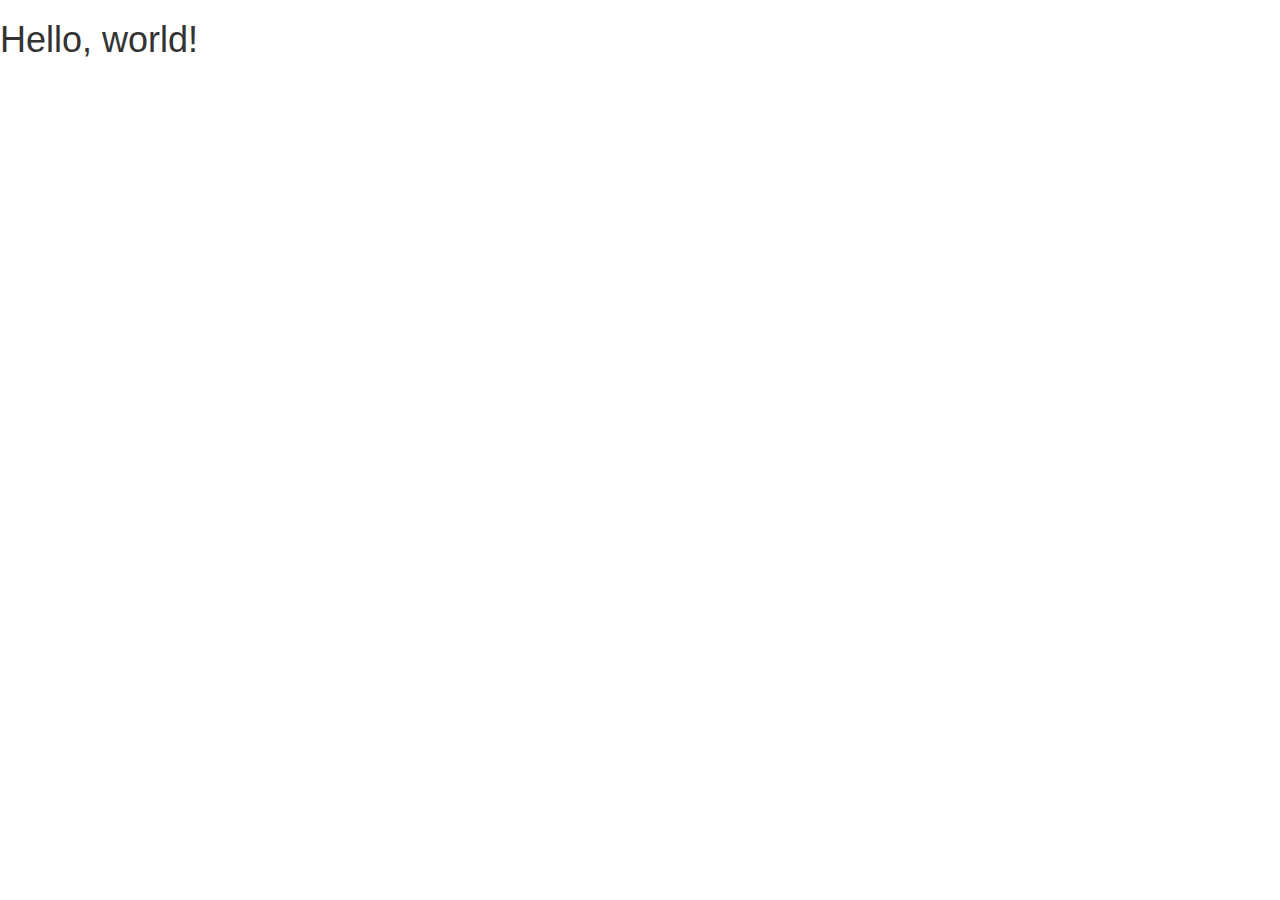
==== index.html @ d3412281 "test" ====
<!DOCTYPE html>
<html lang="ja">
  <head>
    <meta charset="utf-8">
    <meta http-equiv="X-UA-Compatible" content="IE=edge">
    <meta name="viewport" content="width=device-width, initial-scale=1">
    <title>Bootstrap Sample</title>
    <!-- BootstrapのCSS読み込み -->
    <link rel="stylesheet" href="//maxcdn.bootstrapcdn.com/bootstrap/3.3.5/css/bootstrap.min.css">
    <!-- jQuery読み込み -->
    <script src="//ajax.googleapis.com/ajax/libs/jquery/1.11.3/jquery.min.js"></script>
    <!-- BootstrapのJS読み込み -->
    <script src="//maxcdn.bootstrapcdn.com/bootstrap/3.3.5/js/bootstrap.min.js"></script>
  </head>
  <body>
    <h1>Hello, world!</h1>
  </body>
</html>
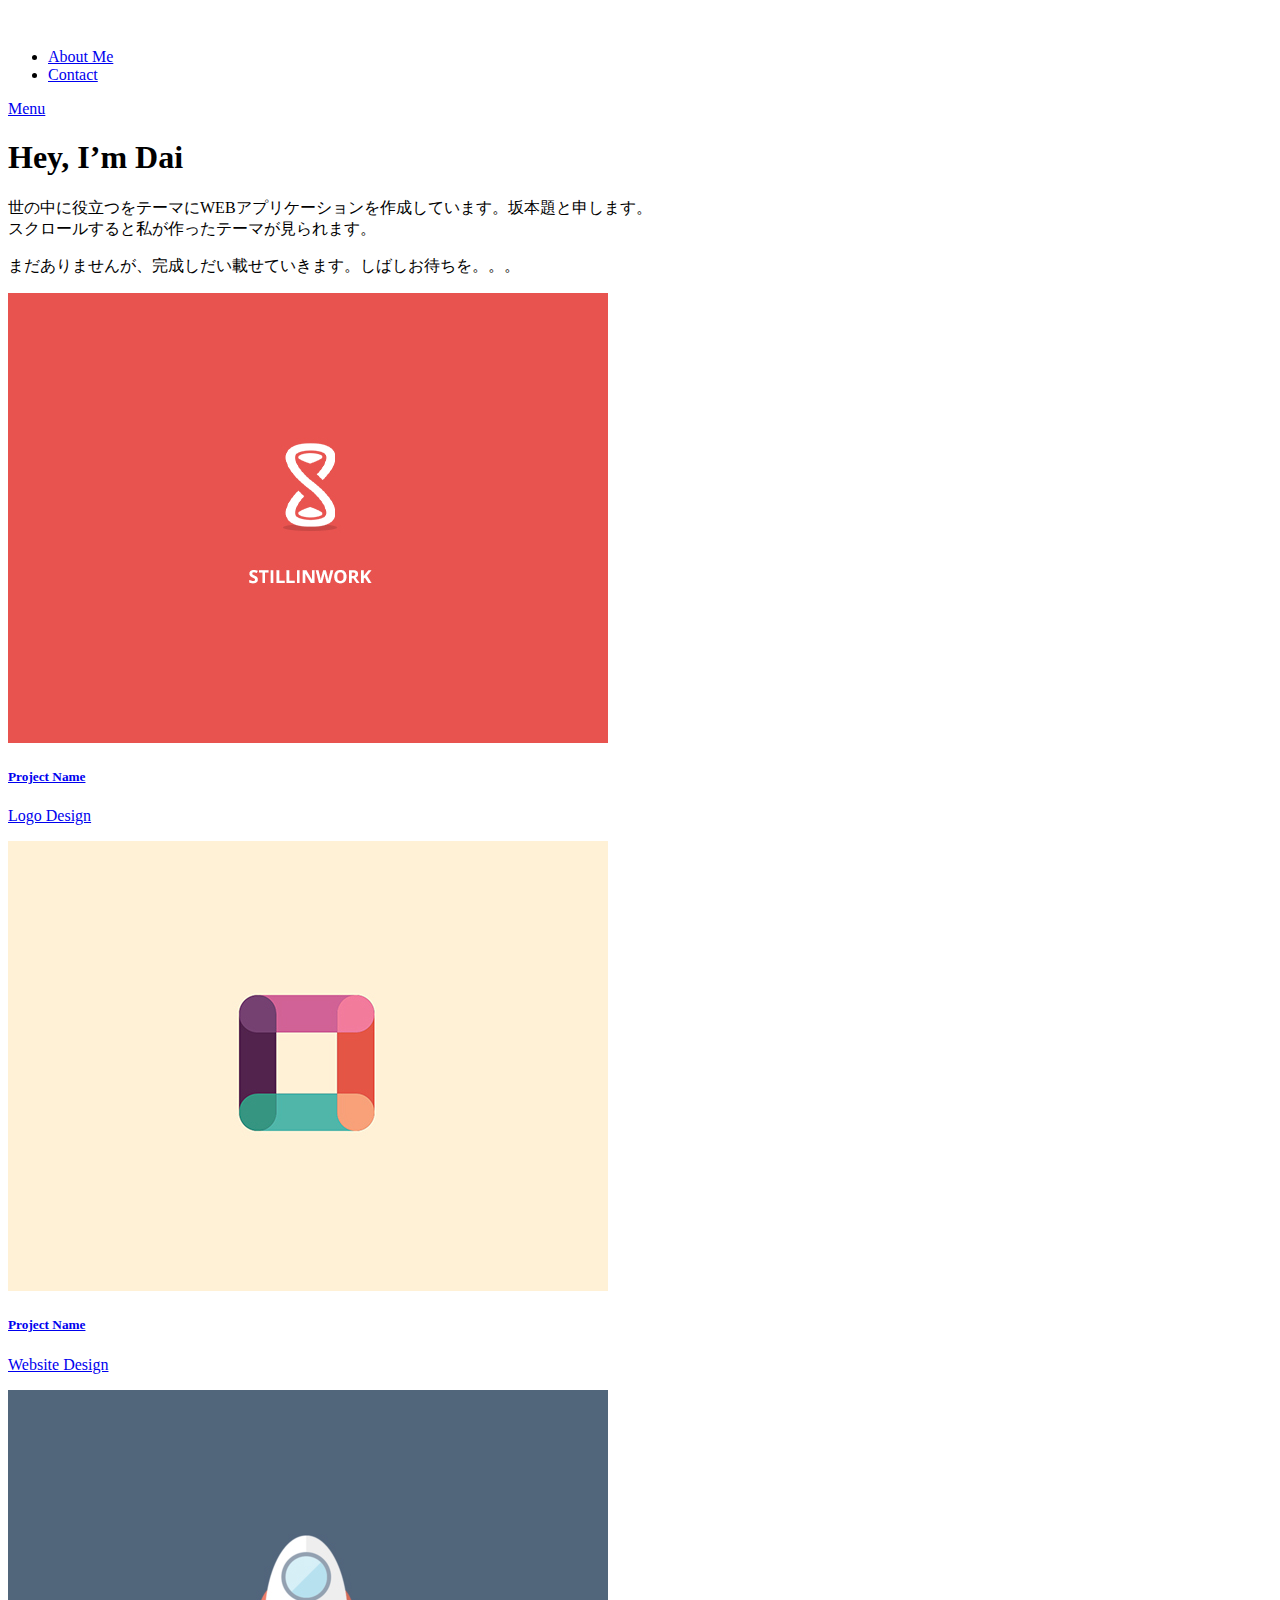
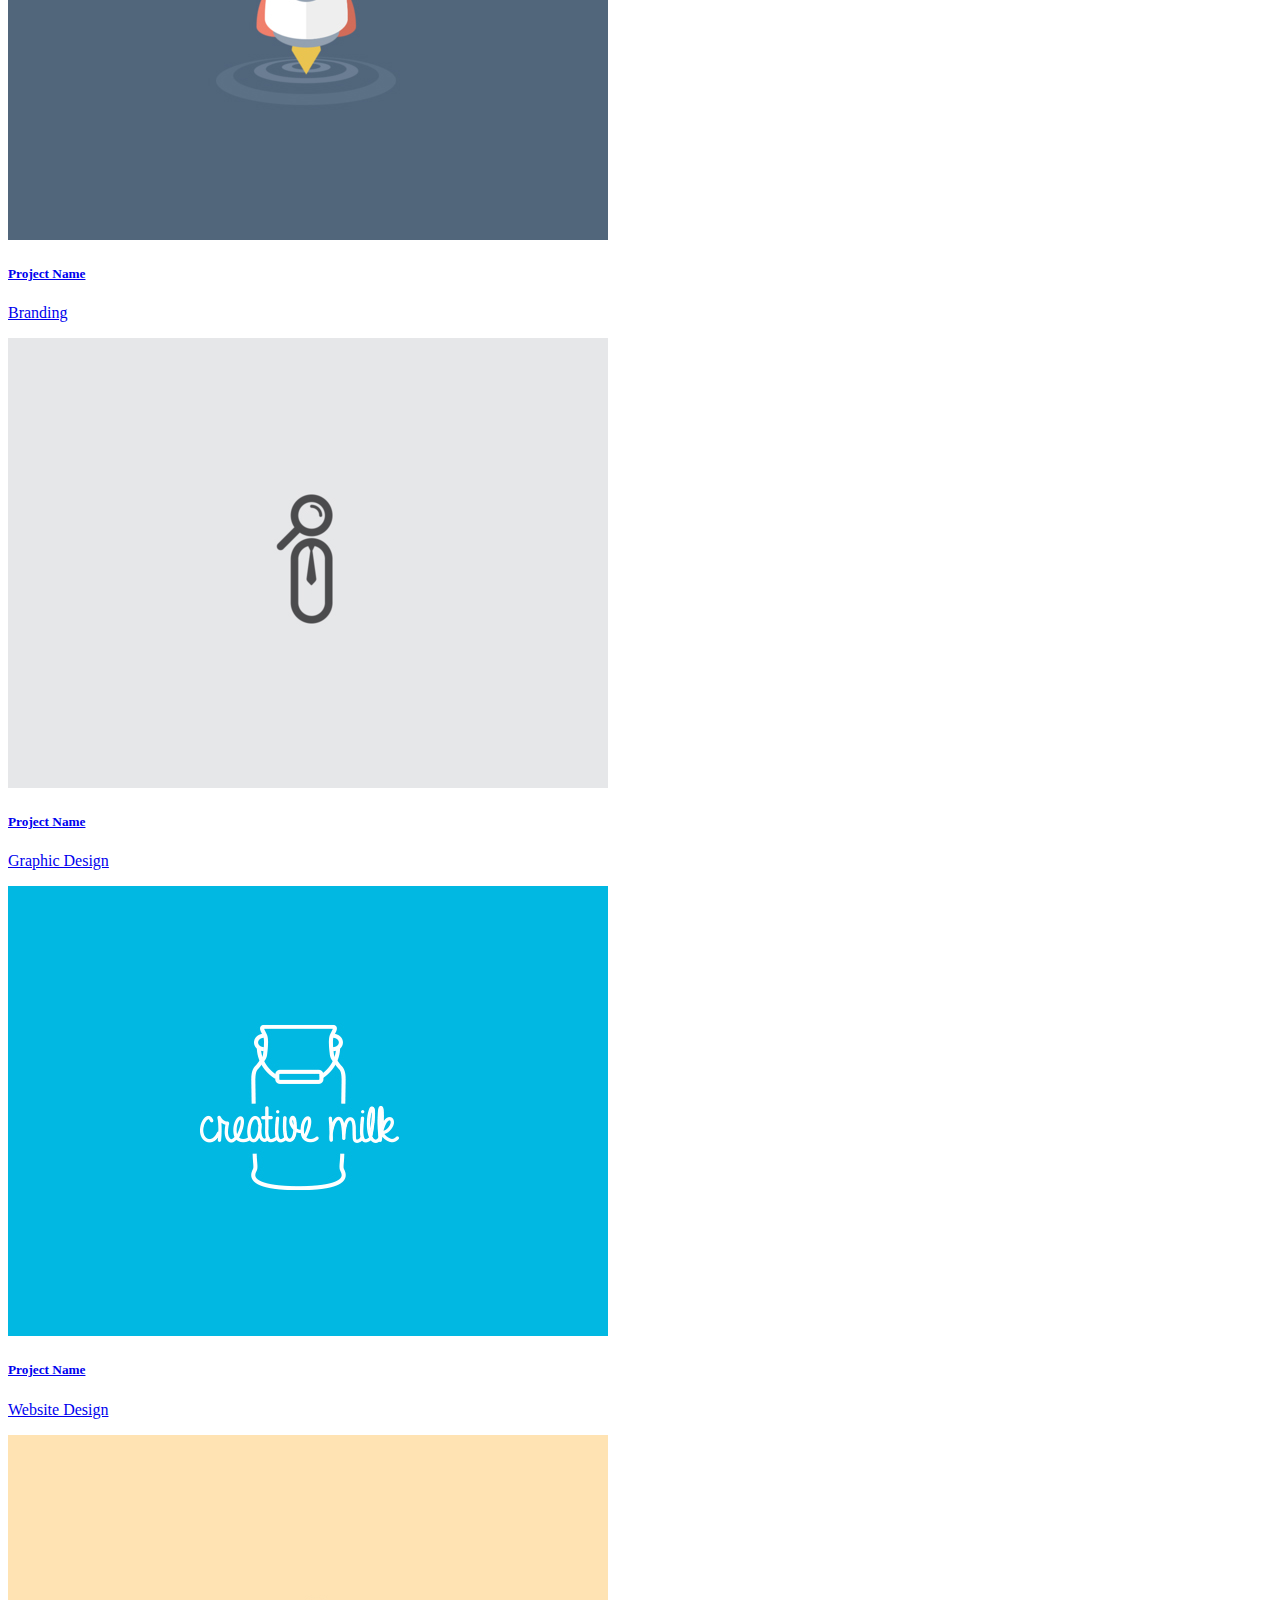
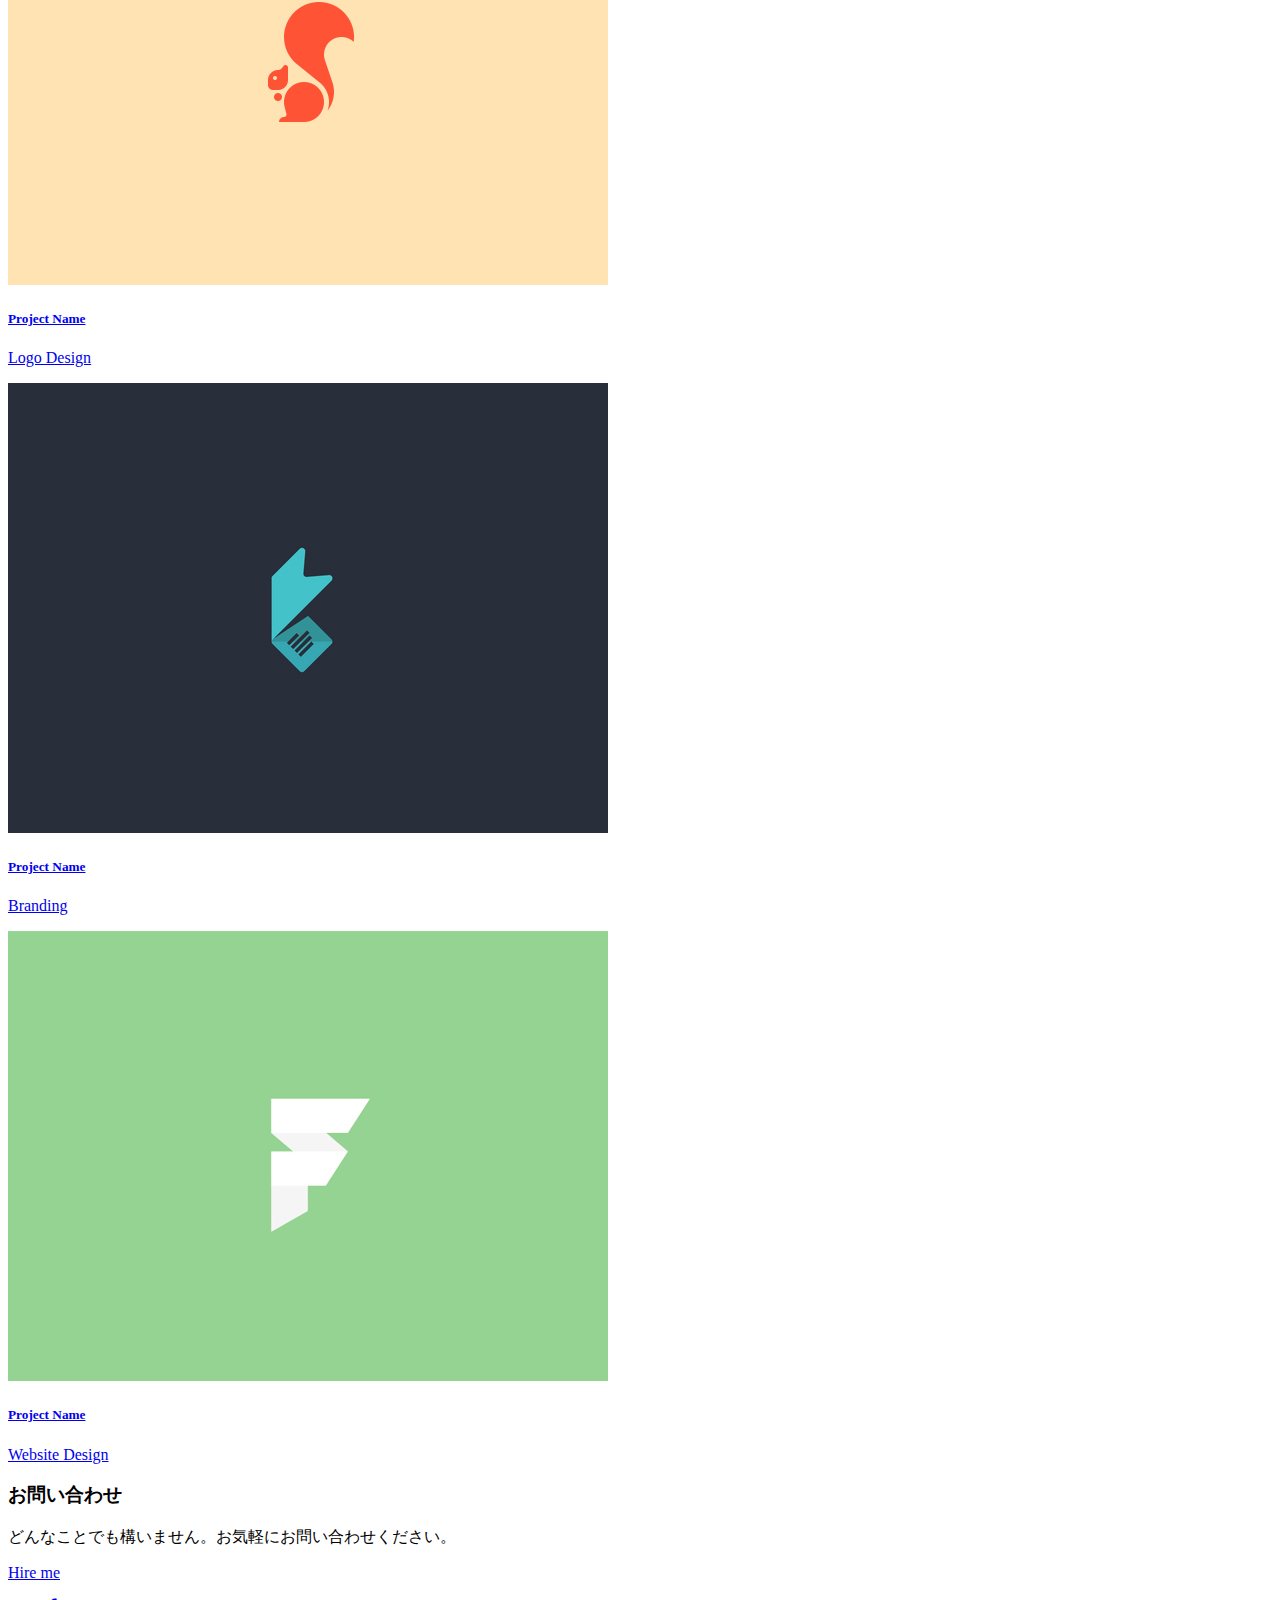
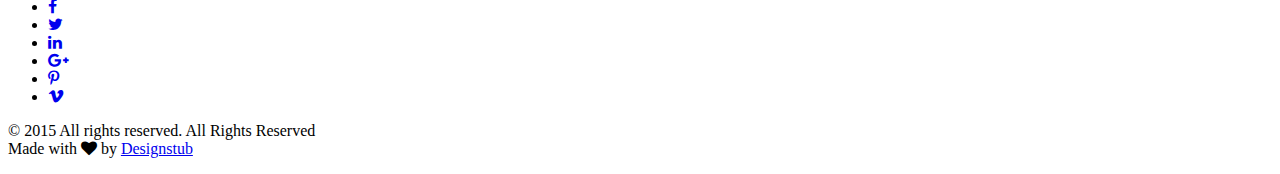
==== commit 0da4660b: "portforio" ====
--- a/index.html
+++ b/index.html
@@ -1,18 +1,179 @@
-<!DOCTYPE html>
-<html lang="ja">
-  <head>
-    <meta charset="utf-8">
-    <meta http-equiv="X-UA-Compatible" content="IE=edge">
-    <meta name="viewport" content="width=device-width, initial-scale=1">
-    <title>Bootstrap Sample</title>
-    <!-- BootstrapのCSS読み込み -->
-    <link rel="stylesheet" href="//maxcdn.bootstrapcdn.com/bootstrap/3.3.5/css/bootstrap.min.css">
-    <!-- jQuery読み込み -->
-    <script src="//ajax.googleapis.com/ajax/libs/jquery/1.11.3/jquery.min.js"></script>
-    <!-- BootstrapのJS読み込み -->
-    <script src="//maxcdn.bootstrapcdn.com/bootstrap/3.3.5/js/bootstrap.min.js"></script>
-  </head>
-  <body>
-    <h1>Hello, world!</h1>
-  </body>
+<!doctype html>
+<!--[if lt IE 7]>      <html class="no-js lt-ie9 lt-ie8 lt-ie7" lang=""> <![endif]-->
+<!--[if IE 7]>         <html class="no-js lt-ie9 lt-ie8" lang=""> <![endif]-->
+<!--[if IE 8]>         <html class="no-js lt-ie9" lang=""> <![endif]-->
+<!--[if gt IE 8]><!-->
+<html class="no-js" lang="">
+<!--<![endif]-->
+
+<head>
+<meta charset="utf-8">
+<meta name="description" content="WEBエンジニア　坂本 題のポートフォリオです。制作したもの一覧はこちら。">
+<meta name="viewport" content="width=device-width, initial-scale=1">
+<title>Minifolio - Bootstrap Responsive Resume, Personal Portfolio Template</title>
+<link rel="stylesheet" href="css/bootstrap.min.css">
+<link rel="stylesheet" href="css/jquery.fancybox.css">
+<link rel="stylesheet" href="css/main.css">
+<link rel="stylesheet" href="css/responsive.css">
+<link rel="stylesheet" href="css/animate.min.css">
+<link rel="stylesheet" href="https://maxcdn.bootstrapcdn.com/font-awesome/4.4.0/css/font-awesome.min.css">
+</head>
+
+<body>
+<!-- header section -->
+<section class="banner" role="banner">
+  <header id="header"> 
+    <!-- navigation section  -->
+    <div class="header-content clearfix"> <a class="logo" href="#"><img src="images/logo.png" alt="Mafolio"></a>
+      <nav class="navigation" role="navigation">
+        <ul class="primary-nav">
+          <li><a href="about.html">About Me</a></li>
+          <li><a href="contact.html">Contact</a></li>
+        </ul>
+      </nav>
+      <a href="#" class="nav-toggle">Menu<span></span></a> </div>
+    <!-- navigation section  --> 
+  </header>
+  
+  <!-- banner text -->
+  <div class="container">
+    <div class="col-md-10 col-md-offset-1">
+      <div class="banner-text text-center">
+        <h1>Hey, I’m Dai</h1>
+        <p>世の中に役立つをテーマにWEBアプリケーションを作成しています。坂本題と申します。<br>スクロールすると私が作ったテーマが見られます。</p>
+        <!-- banner text --> 
+      </div>
+    </div>
+  </div>
+</section>
+<!-- header section --> 
+<!-- description text section -->
+<section id="descripton" class="section descripton">
+  <div class="container">
+    <div class="col-md-10 col-md-offset-1 text-center">
+      <p>まだありませんが、完成しだい載せていきます。しばしお待ちを。。。</p>
+    </div>
+  </div>
+</section>
+<!-- description text section --> 
+<!-- portfolio section -->
+<section id="works" class="works section no-padding">
+  <div class="container-fluid">
+    <div class="row no-gutter">
+      <div class="col-lg-3 col-md-6 col-sm-6 work"> <a href="images/work-1.jpg" class="work-box"> <img src="images/work-1.jpg" alt="">
+        <div class="overlay">
+          <div class="overlay-caption">
+            <h5>Project Name</h5>
+            <p>Logo Design</p>
+          </div>
+        </div>
+        <!-- overlay --> 
+        </a> </div>
+      <div class="col-lg-3 col-md-6 col-sm-6 work"> <a href="images/work-2.jpg" class="work-box"> <img src="images/work-2.jpg" alt="">
+        <div class="overlay">
+          <div class="overlay-caption">
+            <h5>Project Name</h5>
+            <p>Website Design</p>
+          </div>
+        </div>
+        <!-- overlay --> 
+        </a> </div>
+      <div class="col-lg-3 col-md-6 col-sm-6 work"> <a href="images/work-3.jpg" class="work-box"> <img src="images/work-3.jpg" alt="">
+        <div class="overlay">
+          <div class="overlay-caption">
+            <h5>Project Name</h5>
+            <p>Branding</p>
+          </div>
+        </div>
+        <!-- overlay --> 
+        </a> </div>
+      <div class="col-lg-3 col-md-6 col-sm-6 work"> <a href="images/work-4.jpg" class="work-box"> <img src="images/work-4.jpg" alt="">
+        <div class="overlay">
+          <div class="overlay-caption">
+            <h5>Project Name</h5>
+            <p>Graphic Design</p>
+          </div>
+        </div>
+        <!-- overlay --> 
+        </a> </div>
+      <div class="col-lg-3 col-md-6 col-sm-6 work"> <a href="images/work-5.jpg" class="work-box"> <img src="images/work-5.jpg" alt="">
+        <div class="overlay">
+          <div class="overlay-caption">
+            <h5>Project Name</h5>
+            <p>Website Design</p>
+          </div>
+        </div>
+        <!-- overlay --> 
+        </a> </div>
+      <div class="col-lg-3 col-md-6 col-sm-6 work"> <a href="images/work-6.jpg" class="work-box"> <img src="images/work-6.jpg" alt="">
+        <div class="overlay">
+          <div class="overlay-caption">
+            <h5>Project Name</h5>
+            <p>Logo Design</p>
+          </div>
+        </div>
+        <!-- overlay --> 
+        </a> </div>
+      <div class="col-lg-3 col-md-6 col-sm-6 work"> <a href="images/work-7.jpg" class="work-box"> <img src="images/work-7.jpg" alt="">
+        <div class="overlay">
+          <div class="overlay-caption">
+            <h5>Project Name</h5>
+            <p>Branding</p>
+          </div>
+        </div>
+        <!-- overlay --> 
+        </a> </div>
+      <div class="col-lg-3 col-md-6 col-sm-6 work"> <a href="images/work-8.jpg" class="work-box"> <img src="images/work-8.jpg" alt="">
+        <div class="overlay">
+          <div class="overlay-caption">
+            <h5>Project Name</h5>
+            <p>Website Design</p>
+          </div>
+        </div>
+        <!-- overlay --> 
+        </a> </div>
+    </div>
+  </div>
+</section>
+<!-- portfolio section --> 
+<!-- hire me section -->
+<section id="hireme" class="section hireme">
+  <div class="container">
+    <div class="col-md-8 col-md-offset-2 text-center">
+      <h3>お問い合わせ</h3>
+      <p>どんなことでも構いません。お気軽にお問い合わせください。</p>
+      <a href="contact.html" class="btn btn-large">Hire me</a> </div>
+  </div>
+</section>
+<!-- hire me section --> 
+<!-- footer -->
+<footer class="section footer">
+  <div class="footer-bottom">
+    <div class="container">
+      <div class="col-md-12">
+        <ul class="footer-share">
+          <li><a href="#"><i class="fa fa-facebook"></i></a></li>
+          <li><a href="#"><i class="fa fa-twitter"></i></a></li>
+          <li><a href="#"><i class="fa fa-linkedin"></i></a></li>
+          <li><a href="#"><i class="fa fa-google-plus"></i></a></li>
+          <li><a href="#"><i class="fa fa-pinterest-p"></i></a></li>
+          <li><a href="#"><i class="fa fa-vimeo"></i></a></li>
+        </ul>
+        <p>© 2015 All rights reserved. All Rights Reserved<br>
+          Made with <i class="fa fa-heart pulse"></i> by <a href="http://www.designstub.com/">Designstub</a></p>
+      </div>
+    </div>
+  </div>
+</footer>
+<!-- footer --> 
+
+<!-- JS FILES --> 
+<script src="https://ajax.googleapis.com/ajax/libs/jquery/1.11.3/jquery.min.js"></script> 
+<script src="js/bootstrap.min.js"></script> 
+<script src="js/jquery.fancybox.pack.js"></script> 
+<script src="js/jquery.waypoints.min.js"></script> 
+<script src="js/retina.min.js"></script> 
+<script src="js/modernizr.js"></script> 
+<script src="js/main.js"></script>
+</body>
 </html>